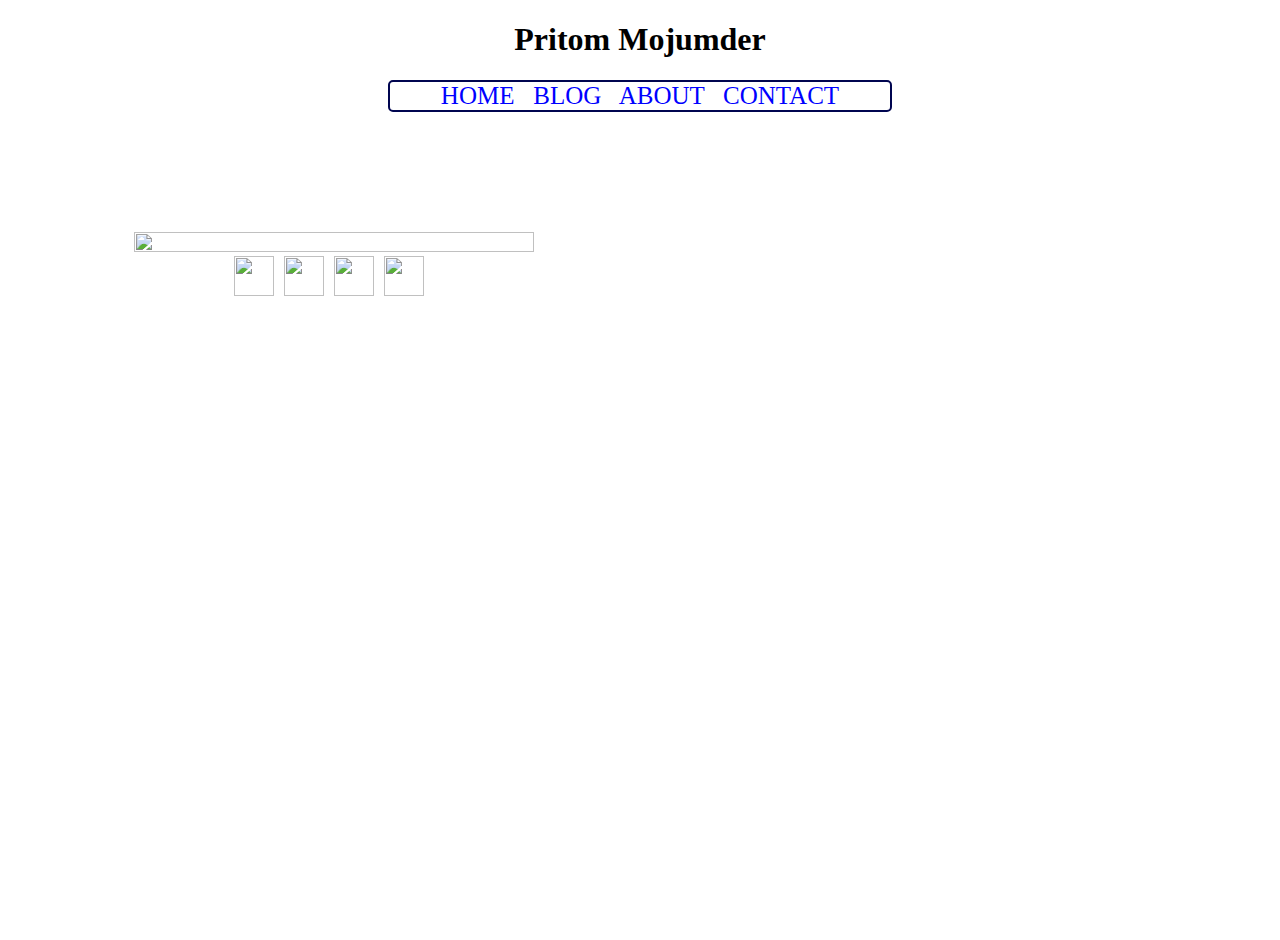
==== index.html @ d5440aca "Add files via upload" ====
<!DOCTYPE html>
<html>
  <head>
    <title>iPritom</title>
	<meta charset="UTF-8">
	<link rel="stylesheet" type="text/css" href="style_data.css">
  </head>
  
<body>
    <h1><center>Pritom Mojumder</center></h1>
	<div class="bar">
		<a href="index.html" style="text-decoration:none; color:blue;"> HOME </a>
		<a href="blog.html" style="text-decoration:none; color:blue;">&nbsp BLOG </a>
		<a href="about.html" style="text-decoration:none; color:blue;">&nbsp ABOUT </a>
		<a href="contact.html" style="text-decoration:none; color:blue;">&nbsp CONTACT </a>
	</div>
	
	<div class="container">
	<div id="home_back">
		<div style="height:400px;width:400px;
			float:left;margin-left: 10%;margin-top: 100px;">
			<div>
				<img src="res\self_pic.png" style="height:100%; width:100%;margin:0 auto;"></img>
			</div>
			<div id="link_box">
				<div style="height:40px;width:40px; float:left;">
					<a href="https://www.facebook.com/pritom.mojumder" target="_blank">
					<img src="res/facebook.png" style="height:100%;width:100%"></img>
					</a>
				</div>
				<div style="height:40px;width:40px; float:left;margin-left:10px;">
					<a href="https://www.linkedin.com/in/pritom-mojumder-176414138/" target="_blank">
					<img src="res/linkedin.png" style="height:100%;width:100%"></img>
					</a>
				</div>
				<div style="height:40px;width:40px; float:left;margin-left:10px;">
					<a href="https://plus.google.com/+PritomMojumder" target="_blank">
					<img src="res/googleplus.png" style="height:100%;width:100%"></img>
					</a>
				</div>
				<div style=" height:40px;width:40px;float:left;margin-left:10px;">
					<a href="https://github.com/ipritom" target="_blank">
					<img src="res/github.png" style="height:100%;width:100%"></img>
					</a>
				</div>
				
			</div>
		
		</div>
		<div style="height:400px;width:400px;
			float:right; margin-right:15%; margin-top:100px; 
			color:white; font-size:18px;">
			<p>Hi! I'm Pritom. I love science, art and music. I like to share my ideas with people around.</p>
			<p>At present I'm studying engineering. Besides I work with <i>KUET Career Club</i> and <i>Projukti Alapon</i>. 
				In leisure time I write tech or science  
				related article. Sometimes I like to write story.</p>
			</p> 
		</div>
	</div>
  </body>
      
</html>
---- style_data.css ----
.bar{
	border:2px solid #000550;
	border-radius:5px;
	font-size:25px;
	width:500px;
	margin:0 auto;
	text-align:center;
}
.container{
	height:100%;
	width:100%;
	margin:0 auto;
	
}
#home_back{
	background-image: url('res/back_cov2.jpg'); 
	height:800px;
	width:100%;
	margin-top:20px;
	background-size:cover;
	background-repeat:no-repeat;
}
#link_box{
	display:block;
	width:200px;
	margin:0 auto;
	height:40px;
}
#about_back{
	background-image: url('res/back_cov4.jpg'); 
	height:800px;
	width:100%;
	margin-top:20px;
	background-size:cover;
	background-repeat:no-repeat;
}
#blog_back{
	background-image: url('res/back_cov5.jpg'); 
	height:800px;
	width:100%;
	margin-top:20px;
	background-size:cover;
	background-repeat:no-repeat;
}
#contact_back{
	background-image: url('res/back_cov2.jpg'); 
	height:800px;
	width:100%;
	margin-top:20px;
	background-size:cover;
	background-repeat:no-repeat;
}
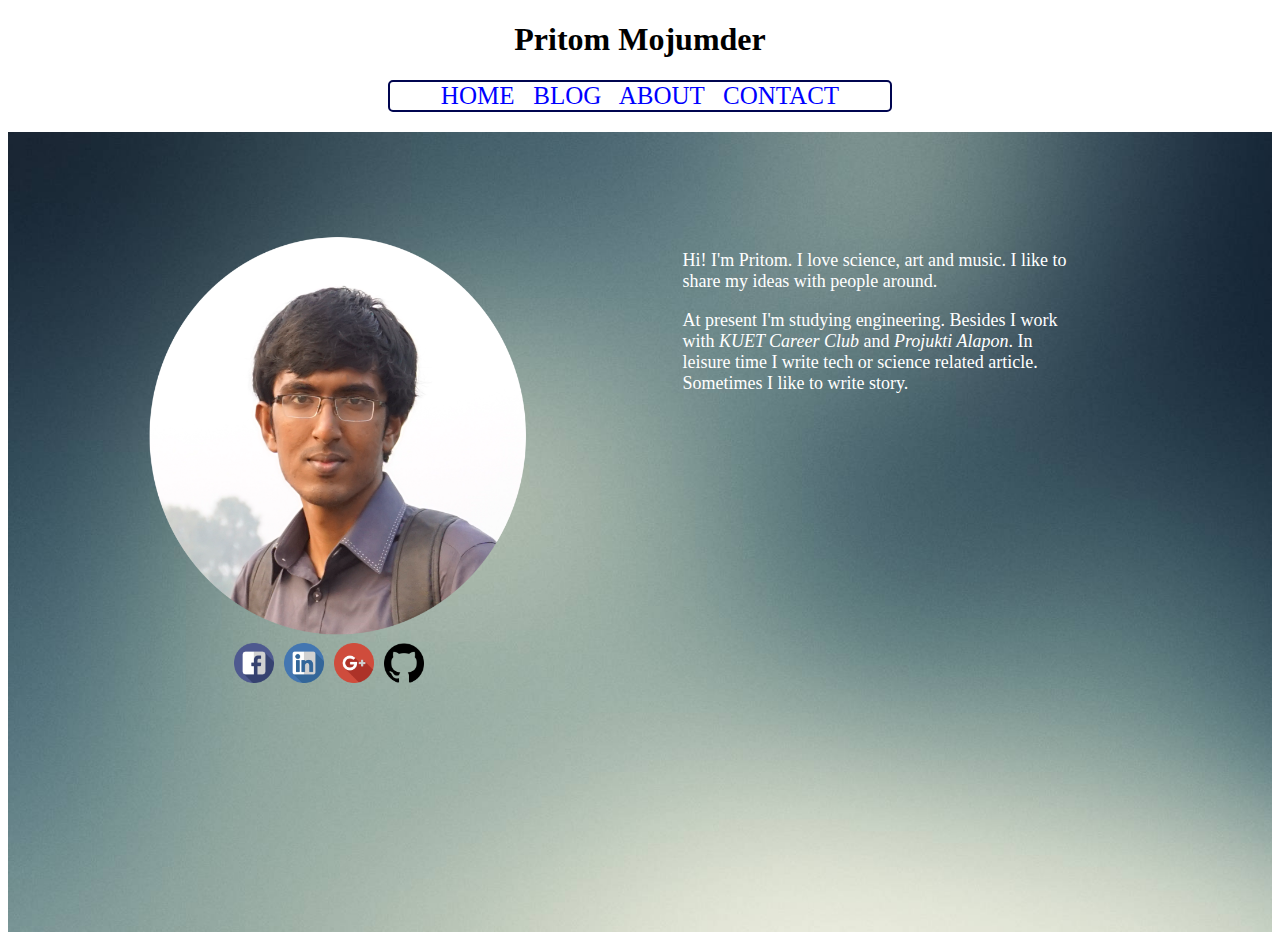
==== commit e9d8c02d: "Update index.html" ====
--- a/index.html
+++ b/index.html
@@ -29,7 +29,7 @@
 					</a>
 				</div>
 				<div style="height:40px;width:40px; float:left;margin-left:10px;">
-					<a href="https://www.linkedin.com/in/pritom-mojumder-176414138/" target="_blank">
+					<a href="https://www.linkedin.com/in/pritom-mojumder/" target="_blank">
 					<img src="res/linkedin.png" style="height:100%;width:100%"></img>
 					</a>
 				</div>
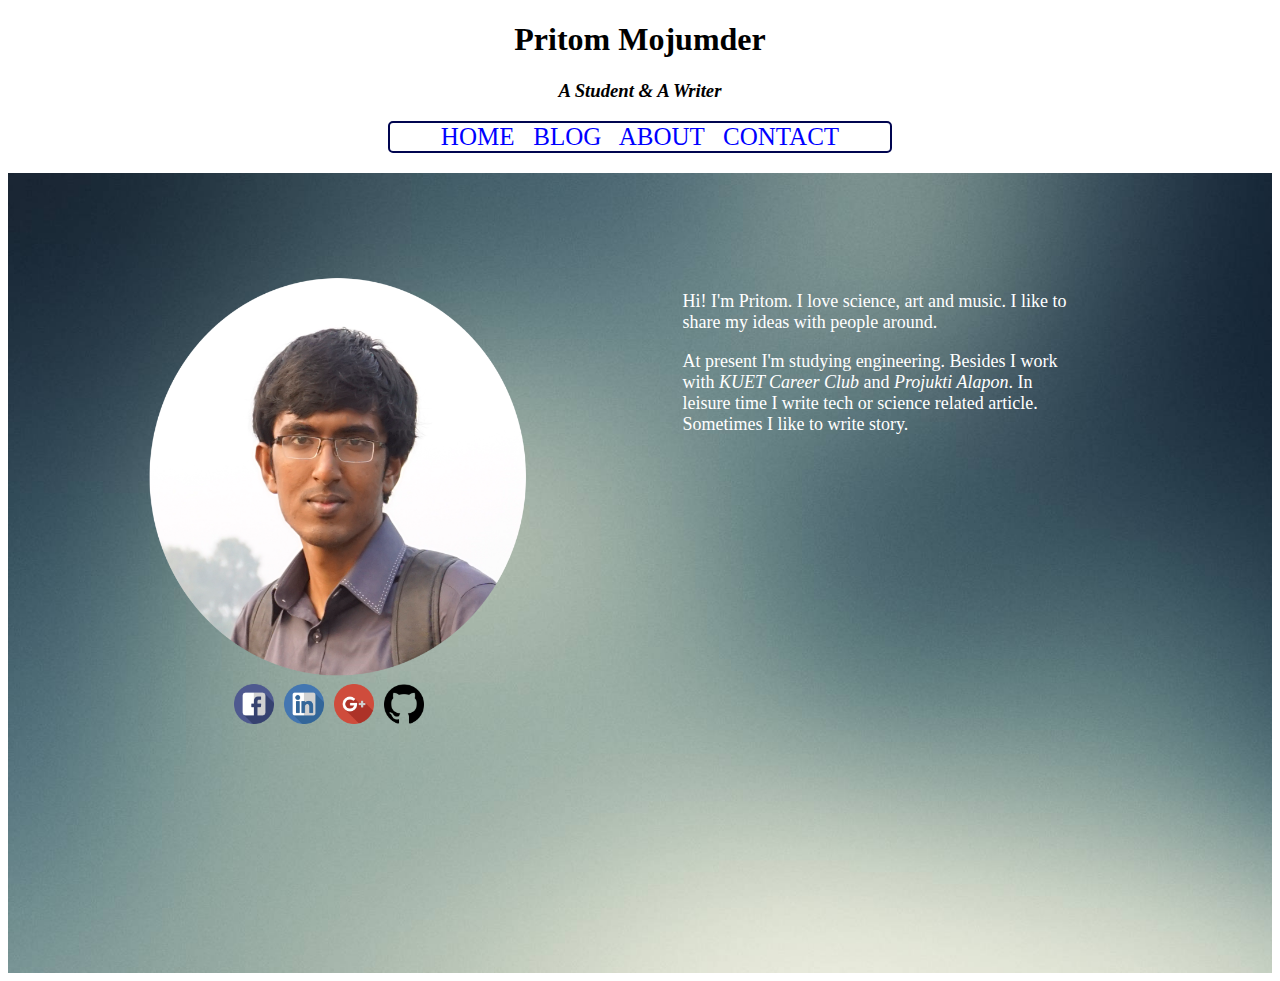
==== commit b7be3e2f: "Update index.html" ====
--- a/index.html
+++ b/index.html
@@ -8,6 +8,7 @@
   
 <body>
     <h1><center>Pritom Mojumder</center></h1>
+    <h3><center><i>A Student & A Writer</i></center></h3>
 	<div class="bar">
 		<a href="index.html" style="text-decoration:none; color:blue;"> HOME </a>
 		<a href="blog.html" style="text-decoration:none; color:blue;">&nbsp BLOG </a>
--- a/style_data.css
+++ b/style_data.css
@@ -13,6 +13,7 @@
 	
 }
 #home_back{
+	display:block;
 	background-image: url('res/back_cov2.jpg'); 
 	height:800px;
 	width:100%;
@@ -49,4 +50,4 @@
 	margin-top:20px;
 	background-size:cover;
 	background-repeat:no-repeat;
-}+}
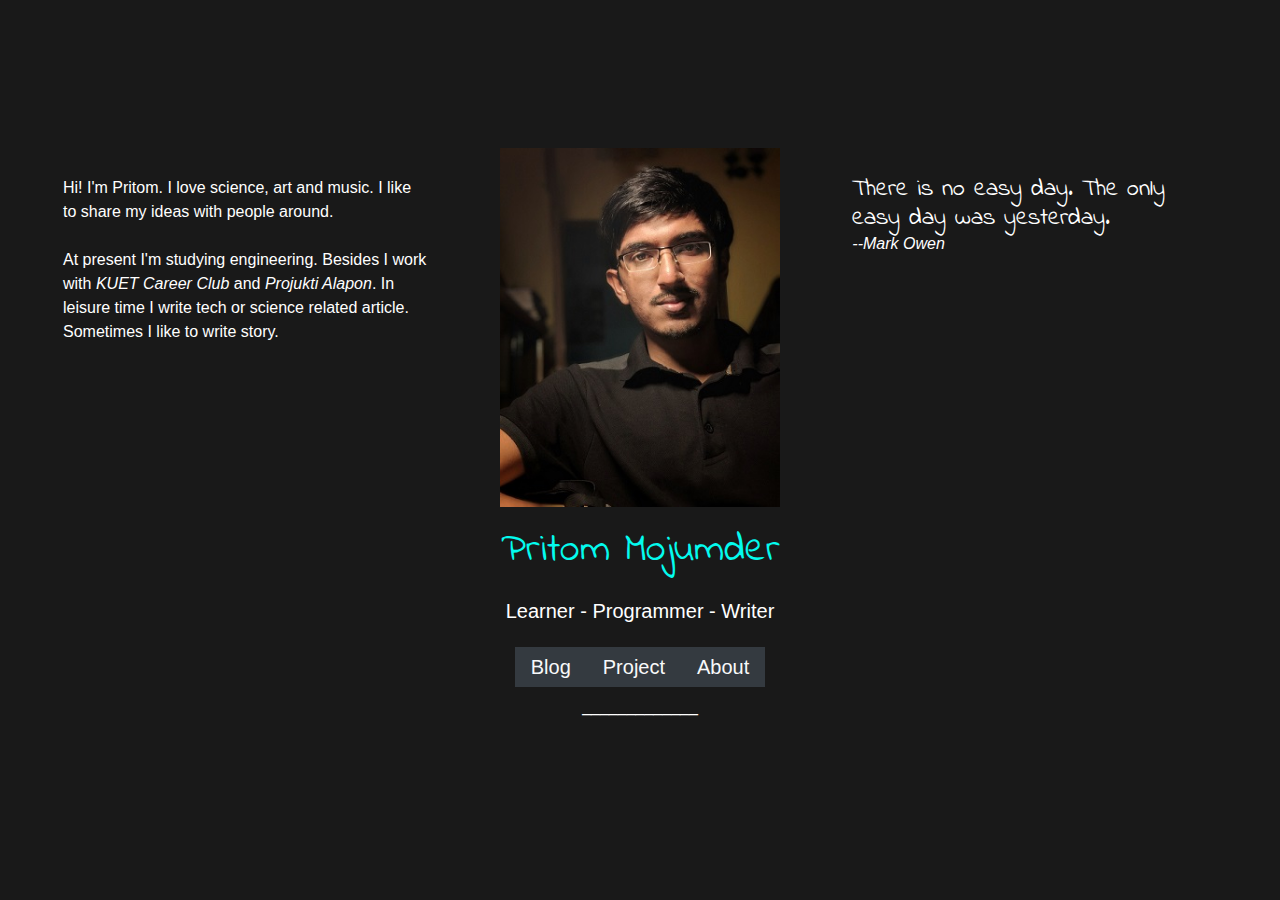
==== commit de70a2e3: "Portfolio updating" ====
--- a/index.html
+++ b/index.html
@@ -1,63 +1,62 @@
-<!DOCTYPE html>
-<html>
-  <head>
-    <title>iPritom</title>
+<head>
+	<title>Pritom Mojumder</title>
 	<meta charset="UTF-8">
-	<link rel="stylesheet" type="text/css" href="style_data.css">
-  </head>
-  
-<body>
-    <h1><center>Pritom Mojumder</center></h1>
-    <h3><center><i>A Student & A Writer</i></center></h3>
-	<div class="bar">
-		<a href="index.html" style="text-decoration:none; color:blue;"> HOME </a>
-		<a href="blog.html" style="text-decoration:none; color:blue;">&nbsp BLOG </a>
-		<a href="about.html" style="text-decoration:none; color:blue;">&nbsp ABOUT </a>
-		<a href="contact.html" style="text-decoration:none; color:blue;">&nbsp CONTACT </a>
-	</div>
-	
-	<div class="container">
-	<div id="home_back">
-		<div style="height:400px;width:400px;
-			float:left;margin-left: 10%;margin-top: 100px;">
-			<div>
-				<img src="res\self_pic.png" style="height:100%; width:100%;margin:0 auto;"></img>
-			</div>
-			<div id="link_box">
-				<div style="height:40px;width:40px; float:left;">
-					<a href="https://www.facebook.com/pritom.mojumder" target="_blank">
-					<img src="res/facebook.png" style="height:100%;width:100%"></img>
-					</a>
-				</div>
-				<div style="height:40px;width:40px; float:left;margin-left:10px;">
-					<a href="https://www.linkedin.com/in/pritom-mojumder/" target="_blank">
-					<img src="res/linkedin.png" style="height:100%;width:100%"></img>
-					</a>
-				</div>
-				<div style="height:40px;width:40px; float:left;margin-left:10px;">
-					<a href="https://plus.google.com/+PritomMojumder" target="_blank">
-					<img src="res/googleplus.png" style="height:100%;width:100%"></img>
-					</a>
-				</div>
-				<div style=" height:40px;width:40px;float:left;margin-left:10px;">
-					<a href="https://github.com/ipritom" target="_blank">
-					<img src="res/github.png" style="height:100%;width:100%"></img>
-					</a>
-				</div>
-				
-			</div>
-		
-		</div>
-		<div style="height:400px;width:400px;
-			float:right; margin-right:15%; margin-top:100px; 
-			color:white; font-size:18px;">
-			<p>Hi! I'm Pritom. I love science, art and music. I like to share my ideas with people around.</p>
-			<p>At present I'm studying engineering. Besides I work with <i>KUET Career Club</i> and <i>Projukti Alapon</i>. 
-				In leisure time I write tech or science  
-				related article. Sometimes I like to write story.</p>
-			</p> 
-		</div>
-	</div>
-  </body>
-      
-</html>
+    <link rel="icon" href="res/icon.png" type="image/png" sizes="16x16">
+	<meta name="viewport" content="width=device-width, initial-scale=1">
+    <!--bootstrap infolder-->
+	<link rel="stylesheet" href="https://maxcdn.bootstrapcdn.com/bootstrap/4.0.0/css/bootstrap.min.css">
+    
+    <script src="https://code.jquery.com/jquery-3.2.1.slim.min.js"></script>
+	<!-- hoax code -->
+    <link rel="stylesheet" href="css/effect.css"> 
+</head>
+<body style="background-color:#191919;">
+
+<div class="container-fluid" >
+    
+    <div class="row py-3 px-5">
+        <br><br>
+     </div>
+    
+     <div class="row py-5 justify-content-center px-5">
+         <!--Containing 3 column -->
+         <!-- col 1 -->
+         <div class="col-sm py-5">
+            <p class="text-white">
+             Hi! I'm Pritom. I love science, art and music. I like to share my ideas with people around.
+            <br><br>
+            At present I'm studying engineering. Besides I work with <i>KUET Career Club</i> and <i>Projukti Alapon</i>. In leisure time I write tech or science related article. Sometimes I like to write story.
+             </p>
+        </div>
+         <!-- col 2 PIC -->
+        <div class="col-sm text-center order-0">
+            <img class="img card-body" src="pic/pritom.jpeg" height="399px" width="320px">
+            <p class="h1" style="font-family:hand1; color:#04FBEE;">Pritom Mojumder</p>
+            <p class="h5 text-white py-3">Learner - Programmer - Writer</p>
+            <!nav bar>
+            <ul class="nav justify-content-center">
+                <li class="nav-item">
+                    <a class="nav-link text-light bg-dark h5" href="blog.html">Blog</a>
+                </li>
+
+                <li class="nav-item">
+                    <a class="nav-link text-light bg-dark h5" href="project.html">Project</a>
+                </li>
+
+                <li class="nav-item">
+                    <a class="nav-link text-light bg-dark h5" href="about.html">About</a>
+                </li>
+
+            </ul>
+            <p class="text-white">_____________</p>
+        </div>
+         
+         <!-- col 3 QUOT -->
+        <div class="col-sm py-5 col-sm text-white">
+            <h class='h4' style="font-family:hand1">There is no easy day. The only easy day was yesterday.</h>
+            <h6><i>--Mark Owen</i></h6>
+        </div>
+    </div>
+        
+    </div>
+</body>--- a/css/effect.css
+++ b/css/effect.css
@@ -0,0 +1,81 @@
+.zoomtext{
+}
+.zoomtext:hover{
+transform: scale(1.04);
+transition: all .5s ease-in-out;
+}
+.glow1{
+}
+.glow2{
+}
+.glow1:hover{
+    transform: scale(1.02);
+    box-shadow: 0 0 15px #10fffc;
+}
+.glow2:hover{
+    transform: scale(1.02);
+    box-shadow: 0 0 15px #1037ff;
+}
+
+blockquote{
+    position: relative; 
+}
+
+blockquote h3:before {
+    position: absolute; 
+    top: 0;
+    left: 0; 
+}
+
+blockquote h3:after{
+    bottom: 0; 
+    right: 0; 
+}
+
+/*FONTS*/
+/*Bangla Font-family */
+
+@font-face{
+    font-family:bangla;
+    src: url("font/Bangla-Medium.ttf") format("truetype");
+    
+}
+@font-face{
+    font-family:galada;
+    src: url("font/Galada-Regular.ttf") format("truetype");
+    
+}
+@font-face{
+    font-family:ekush;
+    src: url("font/Ekushey_Puja-Normal.ttf") format("truetype");
+    
+}
+@font-face{
+    font-family:balooda;
+    src: url("font/Baloo_Da-Regular.ttf") format("truetype");
+}
+
+/*English Font-Family */
+@font-face{
+    font-family:gloss;
+    src: url("font/Gloss_And_Bloom.ttf") format("truetype");
+}
+@font-face{
+    font-family:hand1;
+    src: url("font/IndieFlower.ttf") format("truetype");
+}
+@font-face{
+    font-family:hand2;
+    src: url("font/PermanentMarker-Regular.ttf") format("truetype");
+}
+@font-face{
+    font-family:hand3;
+    src: url("font/SwankyandMooMoo.ttf") format("truetype");
+}
+@font-face{
+    font-family:hand4;
+    src: url("font/ShadowsIntoLightTwo-Regular.ttf") format("truetype");
+}
+
+
+
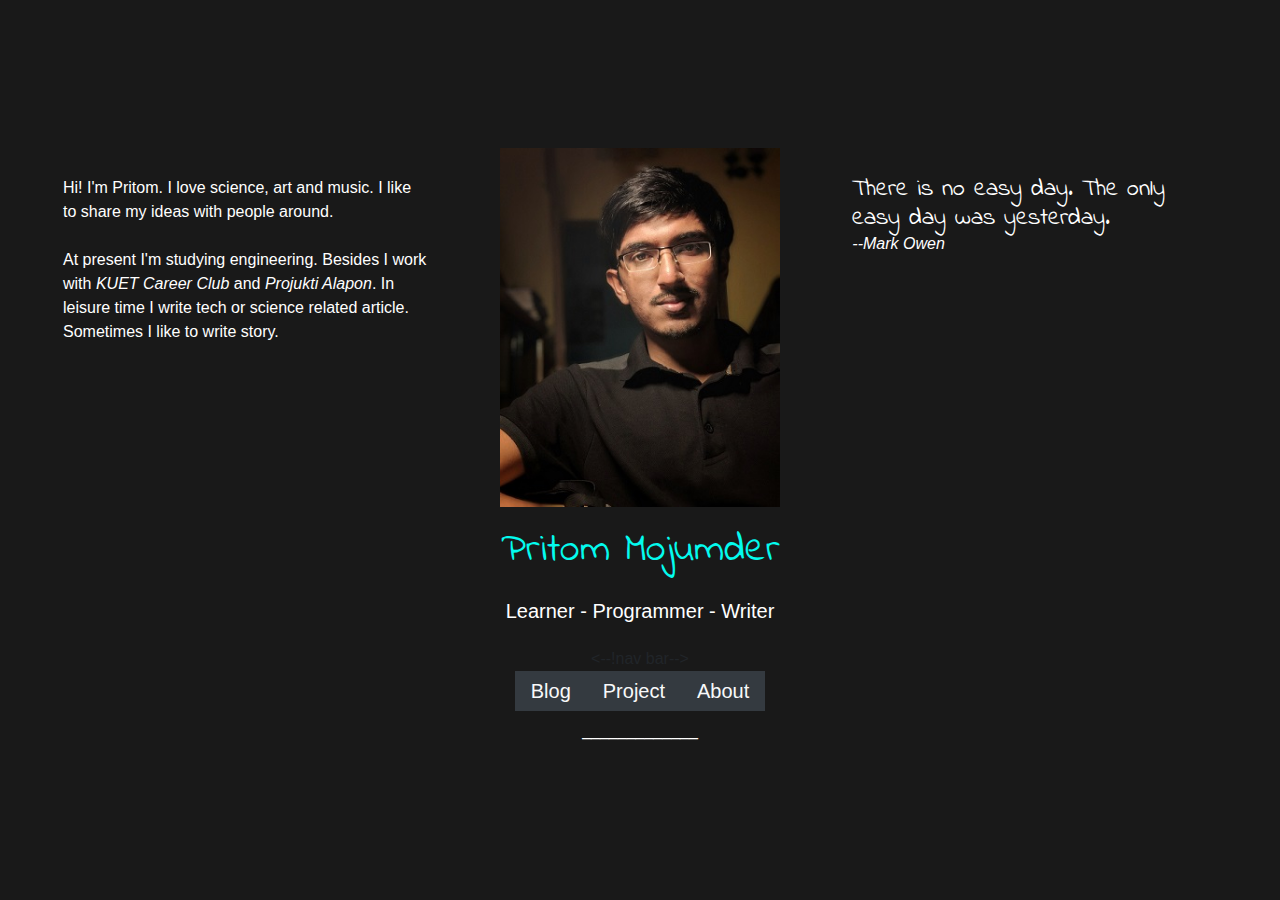
==== commit 12889efa: "Update index.html" ====
--- a/index.html
+++ b/index.html
@@ -33,7 +33,7 @@
             <img class="img card-body" src="pic/pritom.jpeg" height="399px" width="320px">
             <p class="h1" style="font-family:hand1; color:#04FBEE;">Pritom Mojumder</p>
             <p class="h5 text-white py-3">Learner - Programmer - Writer</p>
-            <!nav bar>
+            <--!nav bar-->
             <ul class="nav justify-content-center">
                 <li class="nav-item">
                     <a class="nav-link text-light bg-dark h5" href="blog.html">Blog</a>
@@ -59,4 +59,4 @@
     </div>
         
     </div>
-</body>+</body>
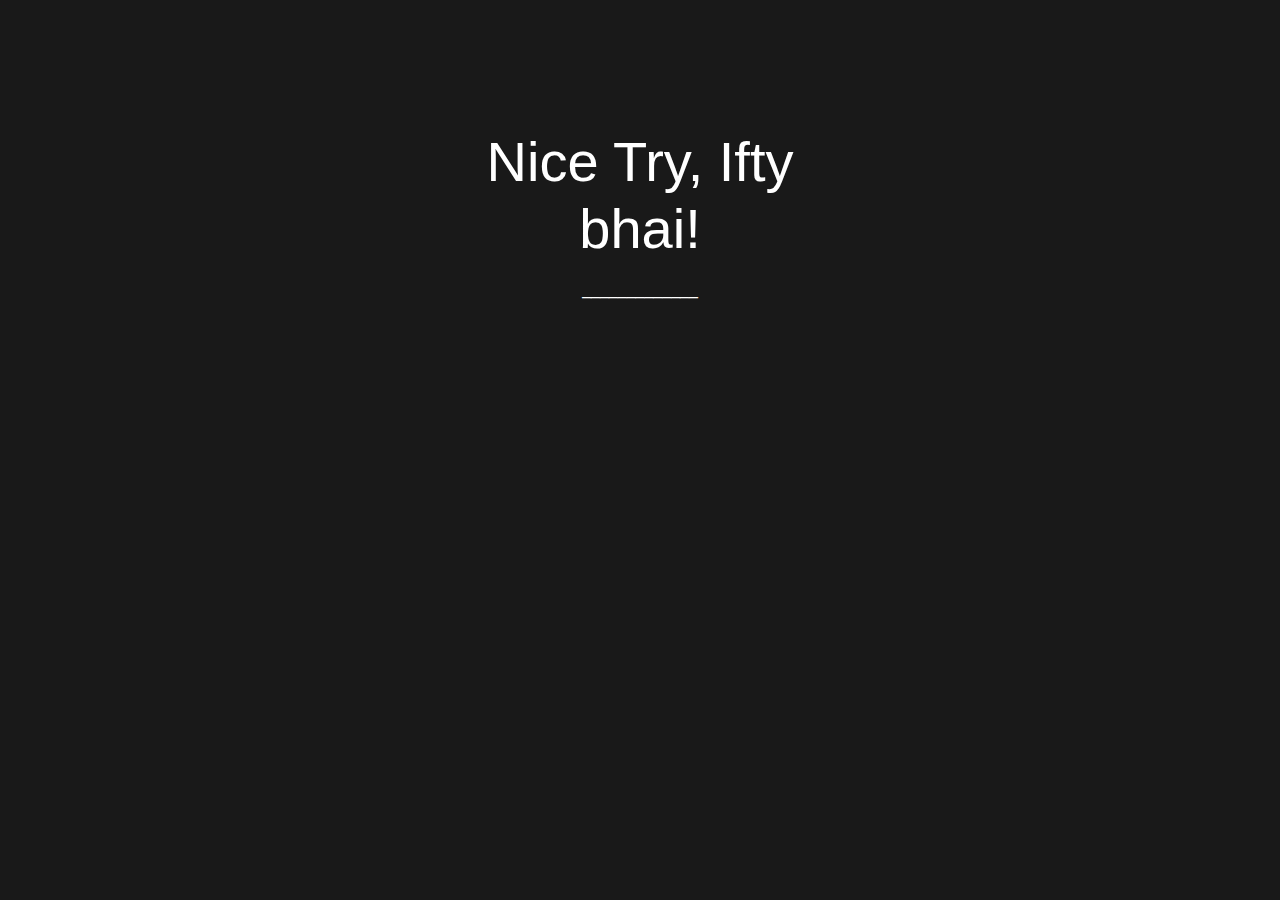
==== commit e089e0fc: "temporary update" ====
--- a/index.html
+++ b/index.html
@@ -22,39 +22,18 @@
          <!--Containing 3 column -->
          <!-- col 1 -->
          <div class="col-sm py-5">
-            <p class="text-white">
-             Hi! I'm Pritom. I love science, art and music. I like to share my ideas with people around.
-            <br><br>
-            At present I'm studying engineering. Besides I work with <i>KUET Career Club</i> and <i>Projukti Alapon</i>. In leisure time I write tech or science related article. Sometimes I like to write story.
-             </p>
+         
         </div>
          <!-- col 2 PIC -->
         <div class="col-sm text-center order-0">
-            <img class="img card-body" src="pic/pritom.jpeg" height="399px" width="320px">
-            <p class="h1" style="font-family:hand1; color:#04FBEE;">Pritom Mojumder</p>
-            <p class="h5 text-white py-3">Learner - Programmer - Writer</p>
-            <--!nav bar-->
-            <ul class="nav justify-content-center">
-                <li class="nav-item">
-                    <a class="nav-link text-light bg-dark h5" href="blog.html">Blog</a>
-                </li>
-
-                <li class="nav-item">
-                    <a class="nav-link text-light bg-dark h5" href="project.html">Project</a>
-                </li>
-
-                <li class="nav-item">
-                    <a class="nav-link text-light bg-dark h5" href="about.html">About</a>
-                </li>
-
-            </ul>
+          
+            <p class="display-4 text-white">Nice Try, Ifty bhai!</p>
             <p class="text-white">_____________</p>
         </div>
          
          <!-- col 3 QUOT -->
         <div class="col-sm py-5 col-sm text-white">
-            <h class='h4' style="font-family:hand1">There is no easy day. The only easy day was yesterday.</h>
-            <h6><i>--Mark Owen</i></h6>
+            
         </div>
     </div>
         
